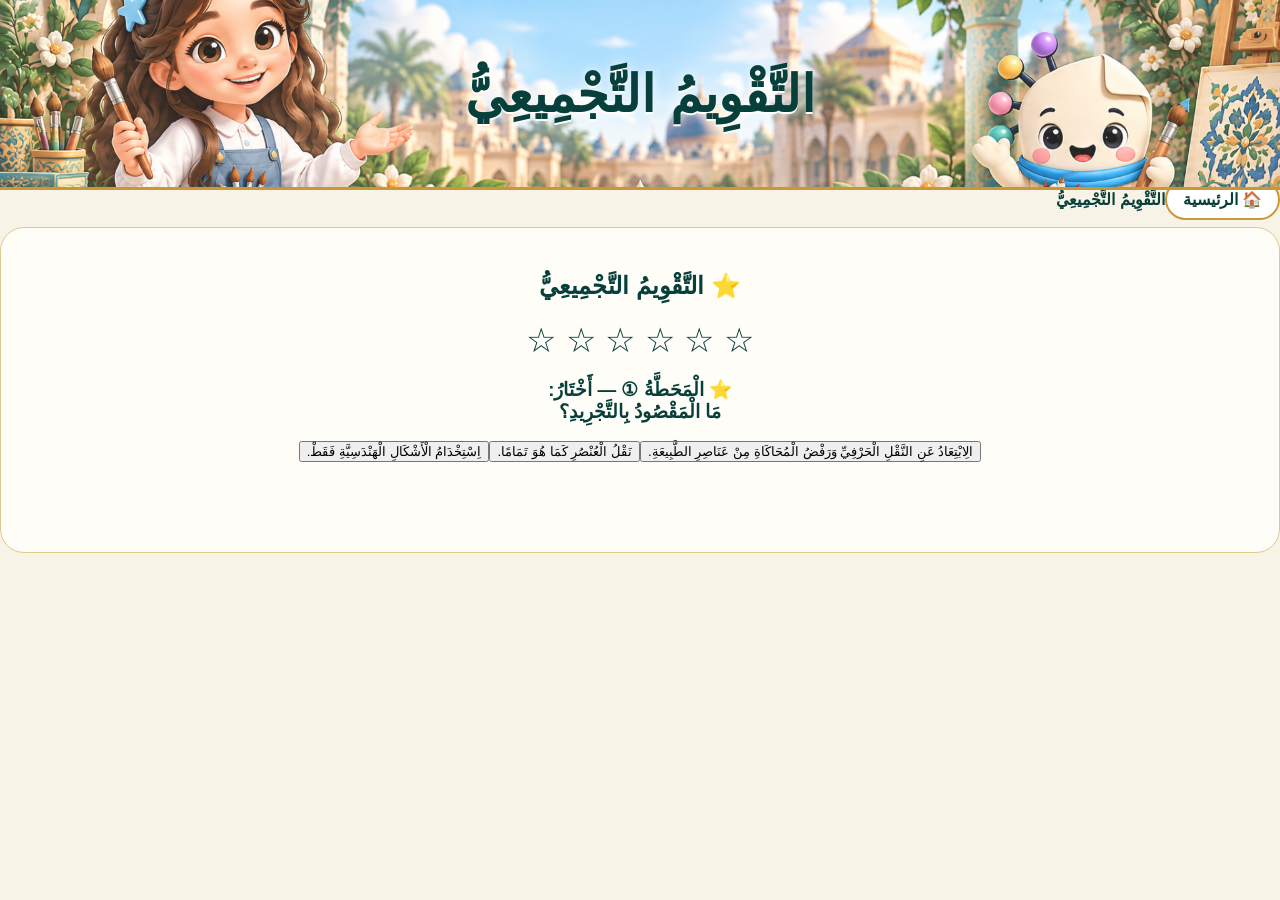
==== assessment.html @ f7b1c968 "Add files via upload" ====
<!doctype html><html lang="ar" dir="rtl"><head><meta charset="utf-8"><meta name="viewport" content="width=device-width,initial-scale=1"><title>التقويم التجميعي</title><link rel="stylesheet" href="new.css"><style>
.assess-visual{display:flex;gap:14px;justify-content:center;flex-wrap:wrap;margin:18px auto}.vopt{width:210px;min-height:170px;border:2px solid #d8c69a;border-radius:20px;background:#fff;padding:12px;cursor:pointer}.vopt svg{width:100%;height:125px}.vopt.good{border-color:#16835b;background:#e9f8ef}.vopt.bad{border-color:#b5544d;background:#fff0ee}.order{display:flex;gap:10px;justify-content:center;flex-wrap:wrap;margin:20px 0}.order .option{min-width:150px;touch-action:none}.dragging{opacity:.45}.order .option.picked{outline:4px solid #c99737;outline-offset:2px;background:#fff7df}.hint{font-size:.95rem;opacity:.8}.pattern{font-size:42px;letter-spacing:10px;margin:18px}.feedback{min-height:42px;font-weight:700;margin:12px}.hidden{display:none!important}
</style></head><body><header class="hero"><img src="section-header.png" alt=""><h1>التَّقْوِيمُ التَّجْمِيعِيُّ</h1></header><div class="topbar"><a class="fab" href="index.html">🏠 الرئيسية</a><span class="spacer"></span><b>التَّقْوِيمُ التَّجْمِيعِيُّ</b></div><main class="content"><div class="card center"><h2>⭐ التَّقْوِيمُ التَّجْمِيعِيُّ</h2><div id="stars" style="font-size:34px">☆ ☆ ☆ ☆ ☆ ☆</div><div id="qs"></div><div id="final" class="hidden"><h2>🏆 أَحْسَنْتِ يَا فَنَّانَةَ الزَّخْرَفَةِ!</h2><p>أَتْمَمْتِ رِحْلَتَكِ فِي تَجْرِيدِ الْوَحْدَةِ الزُّخْرُفِيَّةِ النَّبَاتِيَّةِ وَالتَّوْرِيقِ فِي الزَّخَارِفِ الْإِسْلَامِيَّةِ. 🌿✨</p><h2>نَتِيجَتُكِ: ٦ / ٦ ⭐</h2></div></div></main>
<script>
let step=0; const qs=document.getElementById('qs'), starEl=document.getElementById('stars'), final=document.getElementById('final');
const leaf=`<svg viewBox="0 0 160 120"><path d="M25 92 Q65 18 138 28 Q112 98 25 92" fill="#64a96b" stroke="#08765f" stroke-width="5"/><path d="M34 87 Q80 65 128 35" stroke="#08765f" stroke-width="4" fill="none"/></svg>`;
const ornament=`<svg viewBox="0 0 160 120"><path d="M80 16 Q102 35 112 58 Q100 82 80 103 Q60 82 48 58 Q58 35 80 16Z" fill="#f2c9d4" stroke="#08765f" stroke-width="5"/><path d="M80 28 Q68 52 80 92 Q92 52 80 28" fill="#fffaf0" stroke="#c99737" stroke-width="4"/><path d="M48 58 Q25 48 18 69 Q39 88 62 76M112 58 Q135 48 142 69 Q121 88 98 76" fill="#64a96b" stroke="#08765f" stroke-width="4"/></svg>`;
const flower=`<svg viewBox="0 0 160 120"><g fill="#f3a9ba" stroke="#cf6e87" stroke-width="2"><ellipse cx="80" cy="34" rx="19" ry="29"/><ellipse cx="112" cy="58" rx="19" ry="29" transform="rotate(72 112 58)"/><ellipse cx="100" cy="94" rx="19" ry="29" transform="rotate(144 100 94)"/><ellipse cx="60" cy="94" rx="19" ry="29" transform="rotate(216 60 94)"/><ellipse cx="48" cy="58" rx="19" ry="29" transform="rotate(288 48 58)"/></g><circle cx="80" cy="65" r="12" fill="#d8a735"/></svg>`;
function stars(){starEl.textContent='⭐ '.repeat(step)+'☆ '.repeat(6-step)}
function fb(ok){const e=document.getElementById('fb');e.textContent=ok?'أَحْسَنْتِ! ⭐':'حَاوِلِي مَرَّةً أُخْرَى 🌱';return e}
function advance(){step++;stars();setTimeout(render,850)}
function choice(i,ok){document.querySelectorAll('.option,.vopt').forEach(x=>x.classList.remove('good','bad'));const b=document.querySelector(`[data-i="${i}"]`);if(i===ok){b.classList.add('good');fb(true);advance()}else{b.classList.add('bad');fb(false)}}
function textOptions(title,opts,ok,extra=''){qs.innerHTML=`<h3>${title}</h3>${extra}<div class="options">${opts.map((x,i)=>`<button class="option" data-i="${i}" onclick="choice(${i},${ok})">${x}</button>`).join('')}</div><div id="fb" class="feedback"></div>`}
function render(){qs.innerHTML=''; if(step===6){final.classList.remove('hidden');return}
 if(step===0)return textOptions('⭐ الْمَحَطَّةُ ① — أَخْتَارُ:<br>مَا الْمَقْصُودُ بِالتَّجْرِيدِ؟',['الِابْتِعَادُ عَنِ النَّقْلِ الْحَرْفِيِّ وَرَفْضُ الْمُحَاكَاةِ مِنْ عَنَاصِرِ الطَّبِيعَةِ.','نَقْلُ الْعُنْصُرِ كَمَا هُوَ تَمَامًا.','اِسْتِخْدَامُ الْأَشْكَالِ الْهَنْدَسِيَّةِ فَقَطْ.'],0);
 if(step===1){qs.innerHTML=`<h3>⭐ الْمَحَطَّةُ ② — أُشَاهِدُ وَأُمَيِّزُ</h3><p>أَيُّ شَكْلٍ يُمَثِّلُ وَحْدَةً زُخْرُفِيَّةً نَبَاتِيَّةً مُجَرَّدَةً؟</p><div class="assess-visual"><button class="vopt" data-i="0" onclick="choice(0,1)">${flower}<b>زَهْرَةٌ طَبِيعِيَّةٌ</b></button><button class="vopt" data-i="1" onclick="choice(1,1)">${ornament}<b>وَحْدَةٌ زُخْرُفِيَّةٌ مُجَرَّدَةٌ</b></button><button class="vopt" data-i="2" onclick="choice(2,1)">${leaf}<b>وَرَقَةٌ طَبِيعِيَّةٌ</b></button></div><div id="fb" class="feedback"></div>`;return}
 if(step===2){qs.innerHTML=`<h3>⭐ الْمَحَطَّةُ ③ — أُرَتِّبُ</h3><p>رَتِّبِي الْخُطُوَاتِ حَتَّى نَصِلَ إِلَى وَحْدَةٍ زُخْرُفِيَّةٍ:</p><p class="hint">اِسْحَبِي الْبِطَاقَاتِ، أَوِ اضْغَطِي عَلَى بِطَاقَةٍ ثُمَّ عَلَى أُخْرَى لِتَبْدِيلِ مَكَانَيْهِمَا.</p><div id="order" class="order"></div><button class="btn" onclick="checkOrder()">أَتَحَقَّقُ ✨</button><div id="fb" class="feedback"></div>`;setupOrder();return}
 if(step===3){qs.innerHTML=`<h3>⭐ الْمَحَطَّةُ ④ — أَكْتَشِفُ</h3><p>أَيُّ التَّكْوِينَاتِ يُمَثِّلُ التَّوْرِيقَ فِي الزَّخْرَفَةِ؟ 🌿</p><div class="assess-visual"><button class="vopt" data-i="0" onclick="choice(0,1)"><svg viewBox="0 0 160 120"><g fill="#0b7b70"><rect x="20" y="52" width="30" height="30"/><rect x="65" y="52" width="30" height="30"/><rect x="110" y="52" width="30" height="30"/></g></svg><b>تَكْوِينٌ هَنْدَسِيٌّ</b></button><button class="vopt" data-i="1" onclick="choice(1,1)"><svg viewBox="0 0 160 120"><path d="M15 92 Q58 72 80 30 Q104 68 145 88" fill="none" stroke="#08765f" stroke-width="9"/><g transform="translate(25 35)">${leaf}</g><path d="M76 60 Q48 20 28 48M86 63 Q116 20 138 50" fill="none" stroke="#c99737" stroke-width="7"/></svg><b>تَوْرِيقٌ نَبَاتِيٌّ</b></button><button class="vopt" data-i="2" onclick="choice(2,1)">${flower}<b>زَهْرَةٌ طَبِيعِيَّةٌ</b></button></div><div id="fb" class="feedback"></div>`;return}
 if(step===4)return textOptions('⭐ الْمَحَطَّةُ ⑤ — أُكْمِلُ النَّمَطَ:<br>تَأَمَّلِي النَّمَطَ الزُّخْرُفِيَّ… أَيُّ شَكْلٍ يُكْمِلُهُ بِصُورَةٍ صَحِيحَةٍ؟',['◆ مُعَيَّن','🌿 وَحْدَةٌ زُخْرُفِيَّةٌ نَبَاتِيَّةٌ','● دَائِرَة'],0,'<div class="pattern">🌿 ◇ 🌿 ◇ 🌿 ❓</div>');
 if(step===5){qs.innerHTML=`<h3>⭐ الْمَحَطَّةُ ⑥ — أُطَبِّقُ</h3><p>أَيُّ تَكْوِينٍ اسْتَخْدَمَ الْوَحْدَةَ الزُّخْرُفِيَّةَ بِالتَّكْرَارِ؟</p><div class="assess-visual"><button class="vopt" data-i="0" onclick="choice(0,2)">${ornament}<b>وَحْدَةٌ وَاحِدَةٌ</b></button><button class="vopt" data-i="1" onclick="choice(1,2)">${flower}<b>زَهْرَةٌ طَبِيعِيَّةٌ</b></button><button class="vopt" data-i="2" onclick="choice(2,2)"><div style="display:flex">${ornament}${ornament}${ornament}</div><b>تَكْرَارُ الْوَحْدَةِ</b></button></div><div id="fb" class="feedback"></div>`;return}}
let picked=null,drag=null;
function setupOrder(){
 const vals=['تَحْوِيرٌ','عُنْصُرٌ نَبَاتِيٌّ','وَحْدَةٌ زُخْرُفِيَّةٌ','تَبْسِيطٌ'];
 const box=document.getElementById('order');
 picked=null; drag=null;
 vals.forEach(v=>{
  let b=document.createElement('button'); b.className='option'; b.textContent=v; b.draggable=true;
  b.addEventListener('dragstart',()=>{drag=b;b.classList.add('dragging')});
  b.addEventListener('dragend',()=>{b.classList.remove('dragging');drag=null});
  b.addEventListener('dragover',e=>e.preventDefault());
  b.addEventListener('drop',e=>{e.preventDefault();if(drag&&drag!==b)swap(drag,b)});
  // iPad/touch: tap one card, then tap another to swap them reliably.
  const pickOrSwap=()=>{
   if(!picked){picked=b;b.classList.add('picked')}
   else if(picked===b){b.classList.remove('picked');picked=null}
   else{const first=picked;swap(first,b);first.classList.remove('picked');picked=null}
  };
  b.addEventListener('click',pickOrSwap);
  b.addEventListener('touchend',e=>{e.preventDefault();pickOrSwap()},{passive:false});
  box.appendChild(b)
 })
}
function swap(a,b){const p=a.parentNode,mark=document.createElement('span');p.insertBefore(mark,a);p.insertBefore(a,b);p.insertBefore(b,mark);mark.remove()}
function checkOrder(){const a=[...document.querySelectorAll('#order .option')].map(x=>x.textContent),ok=['عُنْصُرٌ نَبَاتِيٌّ','تَبْسِيطٌ','تَحْوِيرٌ','وَحْدَةٌ زُخْرُفِيَّةٌ'];if(JSON.stringify(a)===JSON.stringify(ok)){fb(true);advance()}else fb(false)}
stars();render();
</script><script src="motivation.js"></script></body></html>
---- new.css ----
:root{--ink:#073f3b;--green:#08765f;--gold:#c99737;--cream:#fffaf0;--bad:#b5544d;--pink:#f7c9d6}*{box-sizing:border-box}body{margin:0;font-family:Tahoma,Arial,sans-serif;background:#f8f3e7;color:var(--ink)}.hero{height:190px;position:relative;overflow:hidden;border-bottom:3px solid var(--gold)}.hero img{width:100%;height:100%;object-fit:cover}.hero h1{position:absolute;inset:0;display:grid;place-items:center;margin:0;font-size:clamp(28px,4vw,52px);text-shadow:0 2px #fff,0 0 12px #fff;background:#fff2}.bar{display:flex;gap:10px;align-items:center;padding:10px 16px;background:#fffdf8;border-bottom:1px solid #dfc98e}.bar b{margin-inline-start:auto}.fab,.btn{border:2px solid var(--gold);border-radius:999px;background:#fff;color:var(--ink);padding:10px 16px;font-weight:700;text-decoration:none;cursor:pointer}.btn{border:0;background:var(--green);color:#fff;border-radius:15px}.wrap{width:min(1080px,94%);margin:22px auto}.card{background:#fffdf8;border:1px solid #dfc98e;border-radius:24px;padding:24px;margin:18px 0;text-align:center}.lead{font-size:1.2rem;line-height:2}.visual{max-width:100%;max-height:430px;object-fit:contain;border-radius:18px}.choices{display:grid;gap:10px;margin-top:18px}.choice{padding:14px;border:2px solid #d8c69a;border-radius:16px;background:white;font:inherit;color:#08765f;font-weight:700;cursor:pointer}.feedback{min-height:38px;font-weight:700;margin:12px}.hidden{display:none!important}.stars{font-size:30px;letter-spacing:7px;color:#d5cfc1}.stars .on{color:#f2b526}.grid3,.grid4{display:grid;gap:14px}.grid3{grid-template-columns:repeat(3,1fr)}.grid4{grid-template-columns:repeat(4,1fr)}.tile{border:3px solid transparent;border-radius:18px;padding:8px;background:#fff;cursor:pointer}.tile.selected{border-color:var(--green);box-shadow:0 0 0 4px #dff3e8}.crop{width:100%;aspect-ratio:1/1;object-fit:cover;border-radius:14px}.dragzone{display:flex;gap:10px;flex-wrap:wrap;justify-content:center;margin:18px}.drag{padding:14px 18px;background:#fff;border:2px solid var(--gold);border-radius:14px;touch-action:none;cursor:grab;font-weight:700}.slots{display:grid;grid-template-columns:repeat(4,1fr);gap:10px}.slot{min-height:72px;border:2px dashed #bba46e;border-radius:14px;display:grid;place-items:center;padding:8px;background:#fff}.lenswrap{position:relative;max-width:900px;margin:auto;overflow:hidden;border-radius:22px}.lenswrap>img{width:100%;display:block}.lens{position:absolute;width:150px;height:150px;border:6px solid #c99737;border-radius:50%;box-shadow:0 4px 16px #0004;pointer-events:none;background-repeat:no-repeat;background-color:#fff;display:none}.counter{font-size:1.3rem;font-weight:700}.tools{display:flex;flex-wrap:wrap;gap:8px;justify-content:center}.canvasbox{height:480px;border:2px dashed #c9b37b;border-radius:20px;background:#fff;position:relative;overflow:hidden}.obj{position:absolute;touch-action:none;cursor:move;transform-origin:center}.palette{display:flex;gap:10px;justify-content:center}.sw{width:38px;height:38px;border-radius:50%;border:3px solid white;outline:1px solid #aaa;cursor:pointer}.video{width:min(900px,100%);border-radius:20px}.teacher{position:fixed;left:18px;bottom:18px;z-index:30}@media(max-width:750px){.grid3,.grid4,.slots{grid-template-columns:1fr 1fr}.hero{height:140px}.canvasbox{height:420px}}
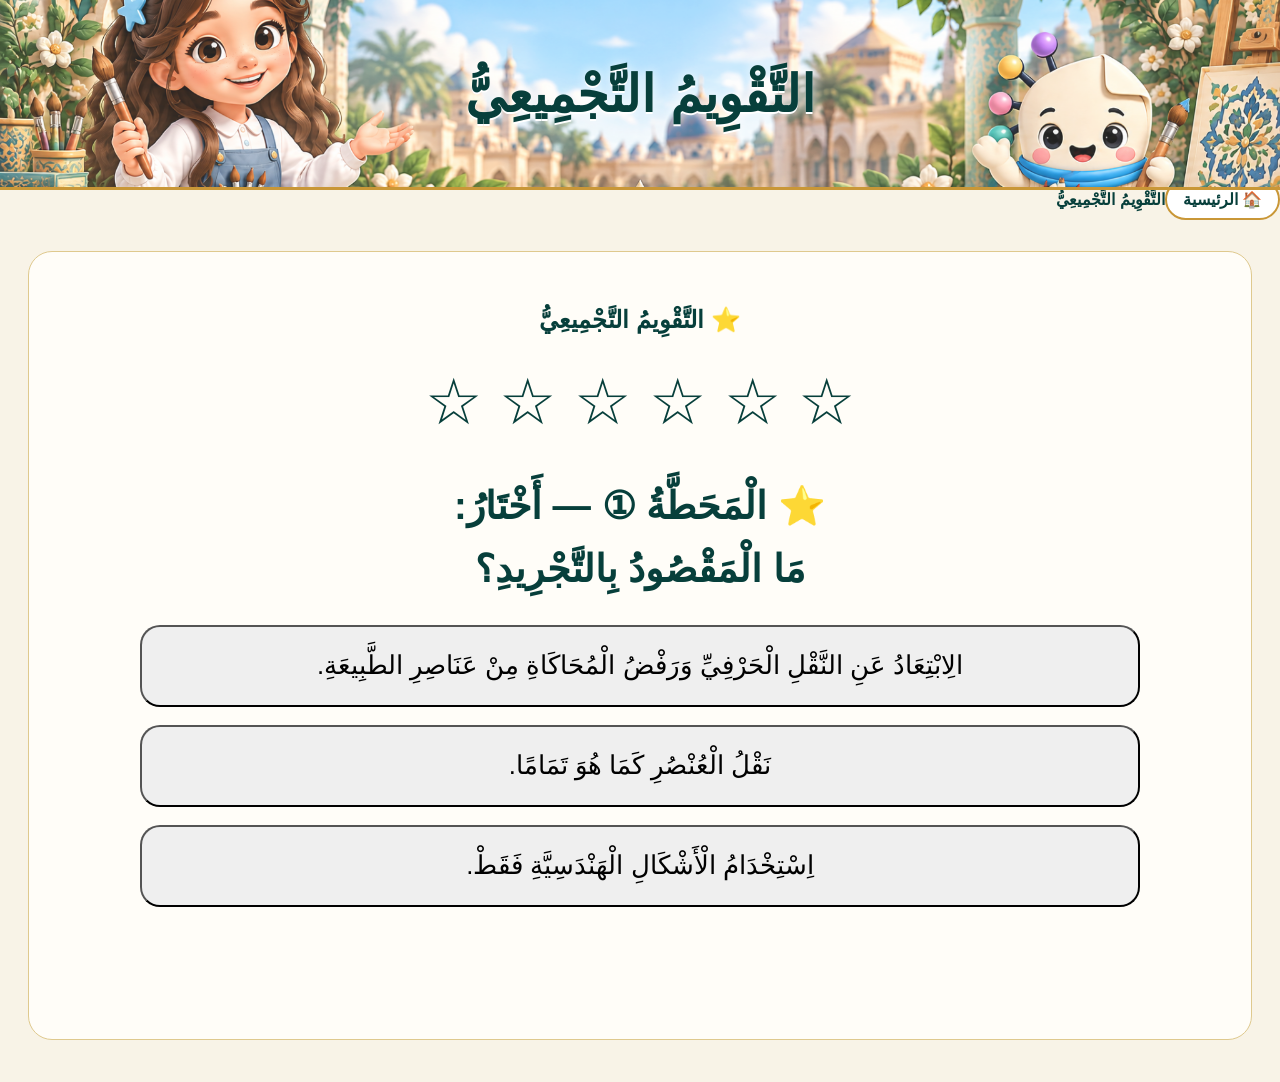
==== commit 420c321e: "Add files via upload" ====
--- a/assessment.html
+++ b/assessment.html
@@ -1,5 +1,19 @@
 <!doctype html><html lang="ar" dir="rtl"><head><meta charset="utf-8"><meta name="viewport" content="width=device-width,initial-scale=1"><title>التقويم التجميعي</title><link rel="stylesheet" href="new.css"><style>
 .assess-visual{display:flex;gap:14px;justify-content:center;flex-wrap:wrap;margin:18px auto}.vopt{width:210px;min-height:170px;border:2px solid #d8c69a;border-radius:20px;background:#fff;padding:12px;cursor:pointer}.vopt svg{width:100%;height:125px}.vopt.good{border-color:#16835b;background:#e9f8ef}.vopt.bad{border-color:#b5544d;background:#fff0ee}.order{display:flex;gap:10px;justify-content:center;flex-wrap:wrap;margin:20px 0}.order .option{min-width:150px;touch-action:none}.dragging{opacity:.45}.order .option.picked{outline:4px solid #c99737;outline-offset:2px;background:#fff7df}.hint{font-size:.95rem;opacity:.8}.pattern{font-size:42px;letter-spacing:10px;margin:18px}.feedback{min-height:42px;font-weight:700;margin:12px}.hidden{display:none!important}
+
+/* iPad / classroom assessment sizing */
+.content{max-width:1400px;margin:0 auto;padding:24px 28px}
+.content .card{min-height:620px;padding:34px 38px}
+#qs{max-width:1120px;margin:0 auto}
+#qs h3{font-size:clamp(28px,3vw,42px);line-height:1.65;margin:24px 0 14px}
+#qs p{font-size:clamp(22px,2.25vw,31px);line-height:1.75}
+#stars{font-size:clamp(42px,5vw,64px)!important;line-height:1.5;margin:10px 0 24px}
+.options{display:grid;grid-template-columns:1fr;gap:18px;max-width:1000px;margin:24px auto}
+.options .option{width:100%;min-height:82px;padding:18px 24px;font-size:clamp(20px,2vw,28px);line-height:1.6;border-radius:20px}
+.assess-visual{gap:24px;margin:28px auto}.vopt{width:min(30%,300px);min-width:230px;min-height:260px;padding:18px;font-size:22px}.vopt svg{height:185px}.vopt b{display:block;margin-top:12px;font-size:21px;line-height:1.5}
+.order{gap:18px;margin:28px auto;max-width:1100px}.order .option{min-width:220px;min-height:78px;padding:15px 20px;font-size:24px}
+.hint{font-size:20px}.pattern{font-size:58px;letter-spacing:16px;margin:28px}.feedback{min-height:56px;font-size:25px;margin:18px}.btn{font-size:23px;padding:15px 30px}
+@media(max-width:800px){.content{padding:16px}.content .card{padding:24px 18px}.vopt{width:100%;max-width:520px}.assess-visual{flex-direction:column;align-items:center}.pattern{font-size:44px;letter-spacing:8px}}
 </style></head><body><header class="hero"><img src="section-header.png" alt=""><h1>التَّقْوِيمُ التَّجْمِيعِيُّ</h1></header><div class="topbar"><a class="fab" href="index.html">🏠 الرئيسية</a><span class="spacer"></span><b>التَّقْوِيمُ التَّجْمِيعِيُّ</b></div><main class="content"><div class="card center"><h2>⭐ التَّقْوِيمُ التَّجْمِيعِيُّ</h2><div id="stars" style="font-size:34px">☆ ☆ ☆ ☆ ☆ ☆</div><div id="qs"></div><div id="final" class="hidden"><h2>🏆 أَحْسَنْتِ يَا فَنَّانَةَ الزَّخْرَفَةِ!</h2><p>أَتْمَمْتِ رِحْلَتَكِ فِي تَجْرِيدِ الْوَحْدَةِ الزُّخْرُفِيَّةِ النَّبَاتِيَّةِ وَالتَّوْرِيقِ فِي الزَّخَارِفِ الْإِسْلَامِيَّةِ. 🌿✨</p><h2>نَتِيجَتُكِ: ٦ / ٦ ⭐</h2></div></div></main>
 <script>
 let step=0; const qs=document.getElementById('qs'), starEl=document.getElementById('stars'), final=document.getElementById('final');
